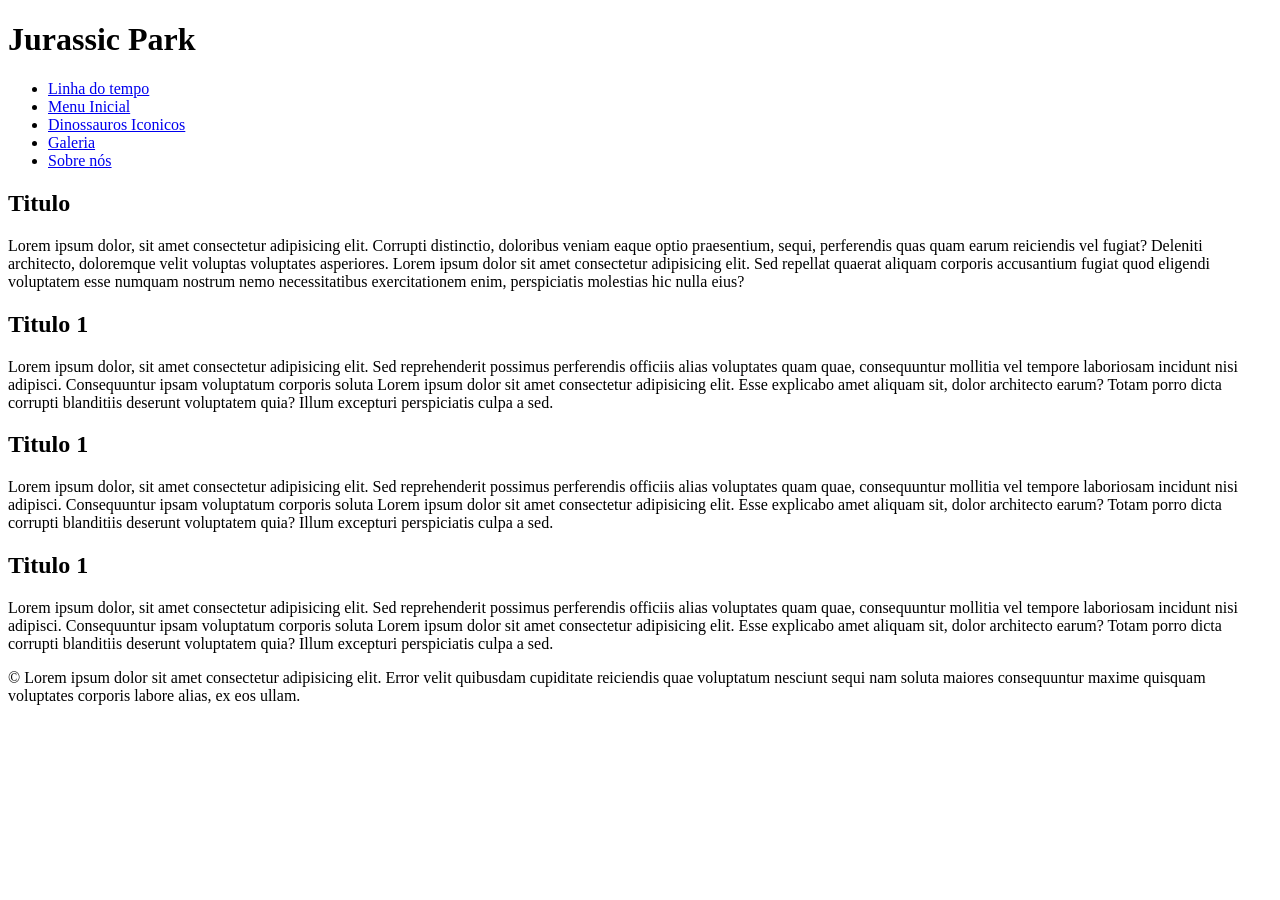
==== html/did.html @ 89dd65cb "links funcionando" ====
<!DOCTYPE html>
<html lang="pt-BR">
<head>
    <meta charset="UTF-8">
    <meta name="viewport" content="width=device-width, initial-scale=1.0">
    <title>Did you Know?</title>
    <link rel="stylesheet" href="./css/index.css">
</head>
<body>
    <!-- header do documento -->
    <header>
        <h1>Jurassic Park</h1>
        <nav>
            <ul id="nav-bar">
                <li ><a href="./linhadotempo.html" class="nav-item">Linha do tempo</a></li>
                <li ><a href="../index.html" class="nav-item">Menu Inicial</a></li>
                <li ><a href="./iconicos.html"class="nav-item">Dinossauros Iconicos</a></li>
                <li ><a href="./galeria.html" class="nav-item">Galeria</a></li>
                <li ><a href="./sobre.html" class="nav-item">Sobre nós</a></li>
            </ul>
        </nav>
    </header>
    <main>
        <section>
            <h1>Titulo</h1>
            <p>Lorem ipsum dolor, sit amet consectetur adipisicing elit. Corrupti distinctio, doloribus veniam eaque optio praesentium, sequi, perferendis quas quam earum reiciendis vel fugiat? Deleniti architecto, doloremque velit voluptas voluptates asperiores. Lorem ipsum dolor sit amet consectetur adipisicing elit. Sed repellat quaerat aliquam corporis accusantium fugiat quod eligendi voluptatem esse numquam nostrum nemo necessitatibus exercitationem enim, perspiciatis molestias hic nulla eius?</p>
        </section>
        <section>
            <h1>Titulo 1</h1>
            <p>Lorem ipsum dolor, sit amet consectetur adipisicing elit. Sed reprehenderit possimus perferendis officiis alias voluptates quam quae, consequuntur mollitia vel tempore laboriosam incidunt nisi adipisci. Consequuntur ipsam voluptatum corporis soluta Lorem ipsum dolor sit amet consectetur adipisicing elit. Esse explicabo amet aliquam sit, dolor architecto earum? Totam porro dicta corrupti blanditiis deserunt voluptatem quia? Illum excepturi perspiciatis culpa a sed.</p>
        </section>
        <section>
            <h1>Titulo 1</h1>
            <p>Lorem ipsum dolor, sit amet consectetur adipisicing elit. Sed reprehenderit possimus perferendis officiis alias voluptates quam quae, consequuntur mollitia vel tempore laboriosam incidunt nisi adipisci. Consequuntur ipsam voluptatum corporis soluta Lorem ipsum dolor sit amet consectetur adipisicing elit. Esse explicabo amet aliquam sit, dolor architecto earum? Totam porro dicta corrupti blanditiis deserunt voluptatem quia? Illum excepturi perspiciatis culpa a sed.</p>
        </section>
        <section>
            <h1>Titulo 1</h1>
            <p>Lorem ipsum dolor, sit amet consectetur adipisicing elit. Sed reprehenderit possimus perferendis officiis alias voluptates quam quae, consequuntur mollitia vel tempore laboriosam incidunt nisi adipisci. Consequuntur ipsam voluptatum corporis soluta Lorem ipsum dolor sit amet consectetur adipisicing elit. Esse explicabo amet aliquam sit, dolor architecto earum? Totam porro dicta corrupti blanditiis deserunt voluptatem quia? Illum excepturi perspiciatis culpa a sed.</p>
        </section>
    </main>
    <footer>
        <p>&copy; Lorem ipsum dolor sit amet consectetur adipisicing elit. Error velit quibusdam cupiditate reiciendis quae voluptatum nesciunt sequi nam soluta maiores consequuntur maxime quisquam voluptates corporis labore alias, ex eos ullam.</p>
    </footer>
</body>
</html>
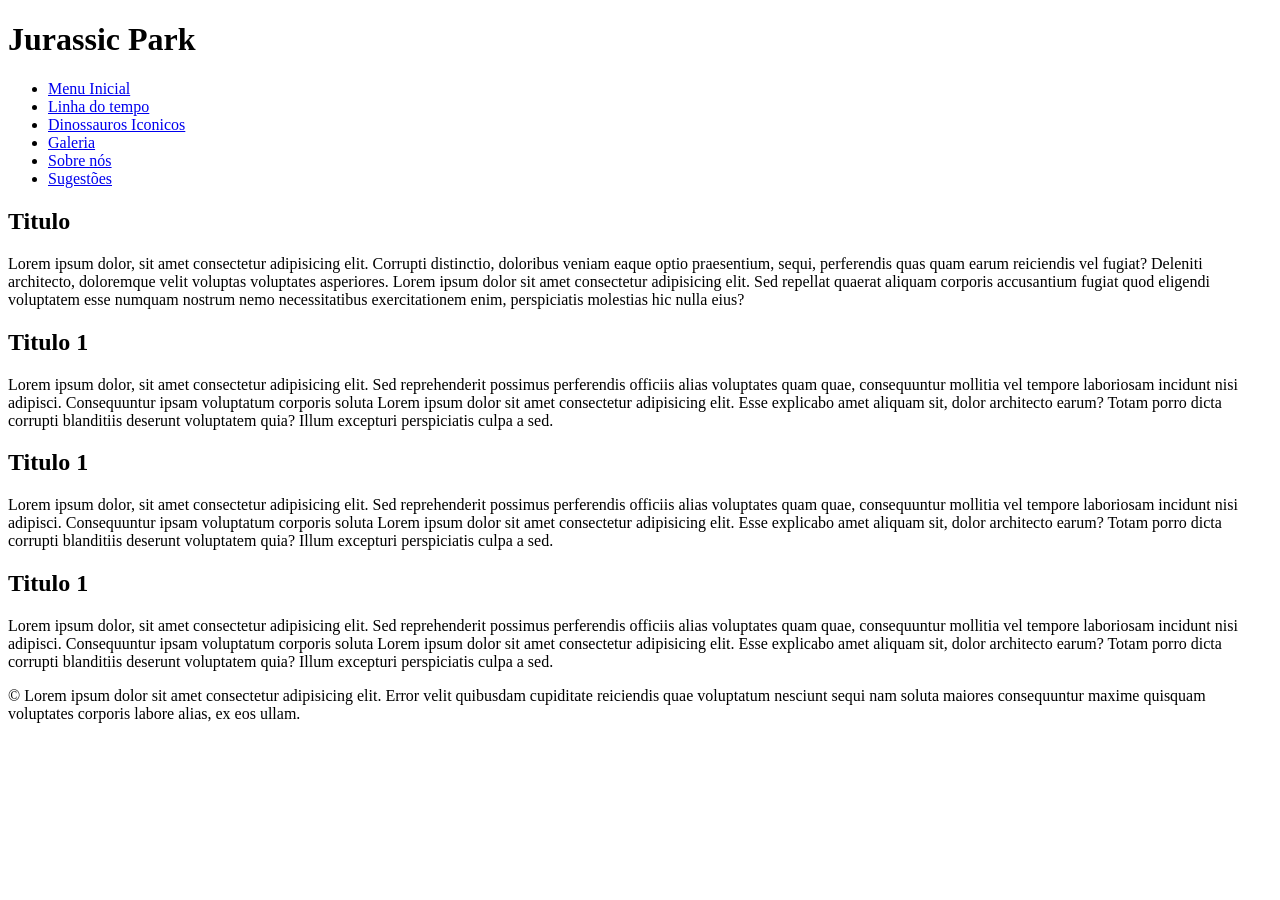
==== commit 1240a95b: "teste" ====
--- a/html/did.html
+++ b/html/did.html
@@ -12,11 +12,12 @@
         <h1>Jurassic Park</h1>
         <nav>
             <ul id="nav-bar">
+                <li ><a href="../index.html" class="nav-item">Menu Inicial</a></li>
                 <li ><a href="./linhadotempo.html" class="nav-item">Linha do tempo</a></li>
-                <li ><a href="../index.html" class="nav-item">Menu Inicial</a></li>
                 <li ><a href="./iconicos.html"class="nav-item">Dinossauros Iconicos</a></li>
                 <li ><a href="./galeria.html" class="nav-item">Galeria</a></li>
                 <li ><a href="./sobre.html" class="nav-item">Sobre nós</a></li>
+                <li ><a href="./sugestoes.html"class="nav-item">Sugestões</a></li>
             </ul>
         </nav>
     </header>
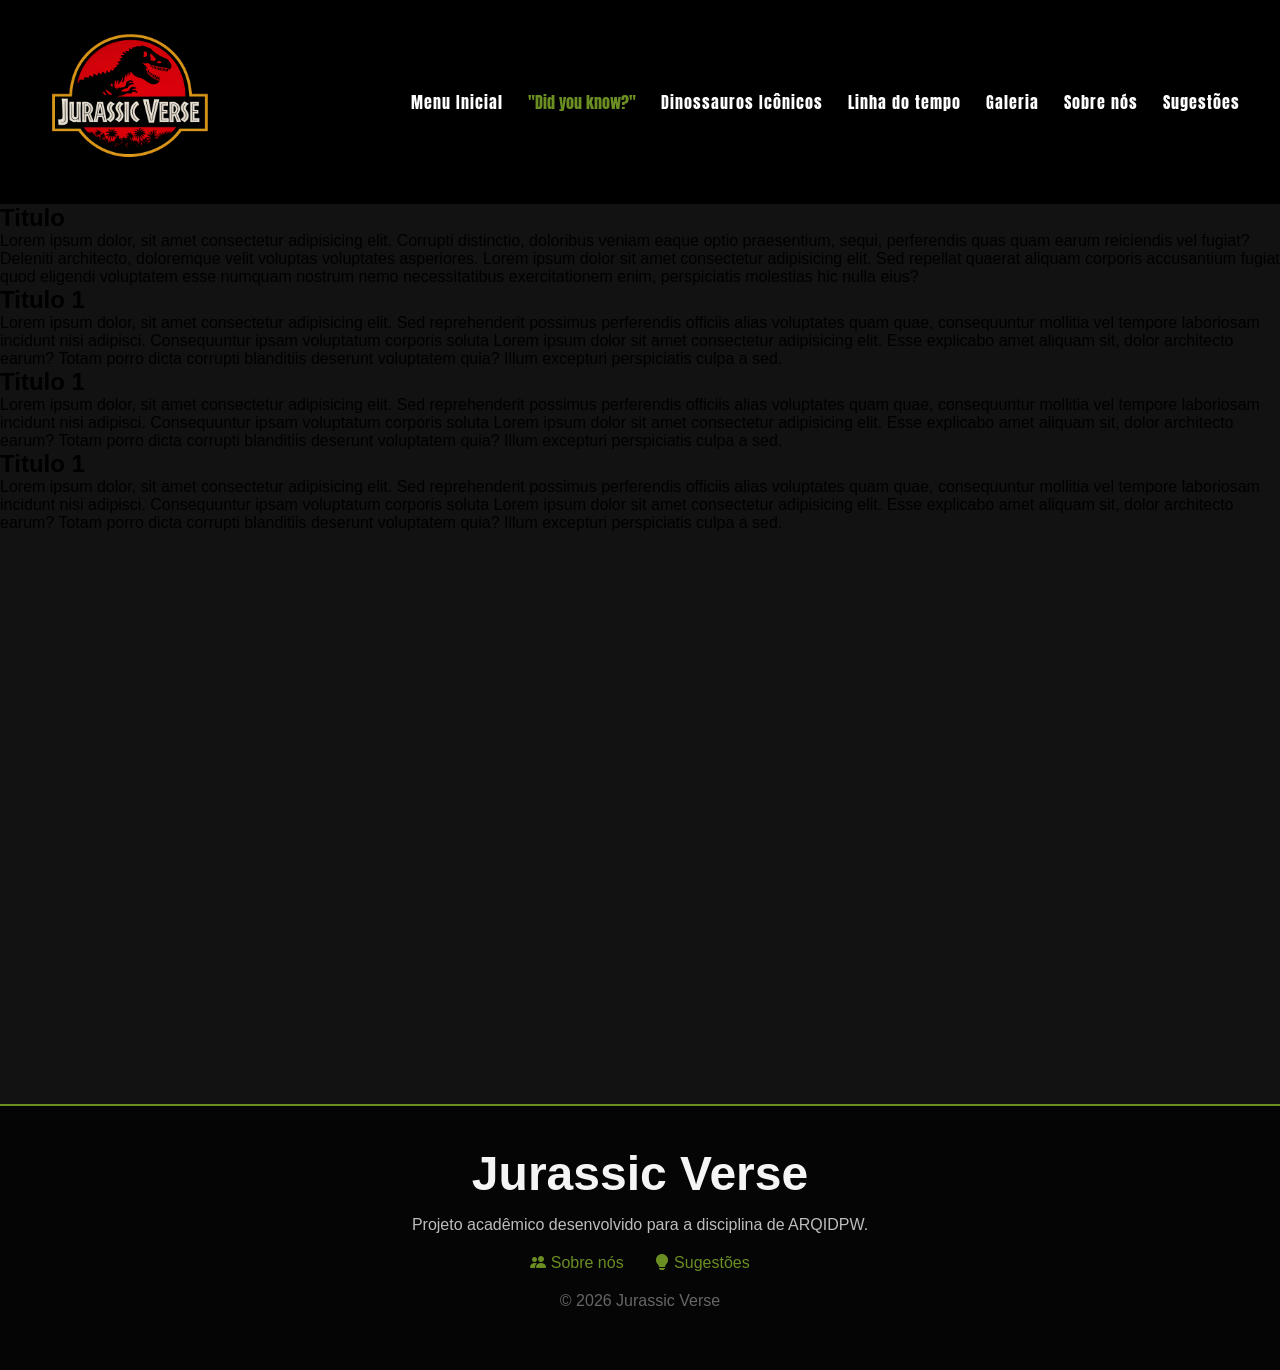
==== commit 7e90860e: "melhorias no menu e aplicação em todas as paginas" ====
--- a/html/did.html
+++ b/html/did.html
@@ -1,28 +1,56 @@
 <!DOCTYPE html>
 <html lang="pt-BR">
 <head>
+    <!-- Configurações básicas da página -->
     <meta charset="UTF-8">
     <meta name="viewport" content="width=device-width, initial-scale=1.0">
-    <title>Did you Know?</title>
-    <link rel="stylesheet" href="./css/index.css">
+    <title>Jurassic Verse - "Did you know?"</title>
+    <!-- favicon -->
+    <link rel="shortcut icon" href="../img/logo.webp" type="image/x-icon">
+    <!-- CSS da página -->
+    <link rel="stylesheet" href="../css/did.css">
+    <link rel="stylesheet" href="../css/global.css">
+
+    <!-- JavaScript do menu hamburguer da página -->
+    <script src="../js/menu.js"></script>
+
+    <!-- Ícones Bootstrap -->
+    <link rel="stylesheet" href="https://cdn.jsdelivr.net/npm/bootstrap-icons@1.13.1/font/bootstrap-icons.min.css">
+
+    <!-- Fontes Google -->
+    <link rel="preconnect" href="https://fonts.googleapis.com">
+    <link rel="preconnect" href="https://fonts.gstatic.com" crossorigin>
+
+    <link href="https://fonts.googleapis.com/css2?family=Anton&family=Bebas+Neue&family=Fjalla+One&family=Skranji:wght@400;700&family=Vina+Sans&display=swap" rel="stylesheet">
 </head>
+
 <body>
-    <!-- header do documento -->
+
+    <!-- Cabeçalho da página -->
     <header>
-        <h1>Jurassic Park</h1>
-        <nav>
+        <a href="../index.html"><img src="../img/logo.webp" class="logo" loading="lazy" alt="Logo Jurassic Fan"></a>
+
+        <!-- Ícone do menu mobile -->
+        <i class="bi bi-list" onclick="clickMenu()"></i>
+
+        <!-- Menu de navegação -->
+        <nav id="menu">
             <ul id="nav-bar">
-                <li ><a href="../index.html" class="nav-item">Menu Inicial</a></li>
-                <li ><a href="./linhadotempo.html" class="nav-item">Linha do tempo</a></li>
-                <li ><a href="./iconicos.html"class="nav-item">Dinossauros Iconicos</a></li>
+                <li ><a href="../index.html" class="nav-item" >Menu Inicial</a></li>
+                <li class="nav-item-selected">"Did you know?"</li>
+                <li ><a href="./iconicos.html" class="nav-item" >Dinossauros Icônicos</a></li>
+                <li ><a href="./linhadotempo.html" class="nav-item" >Linha do tempo</a></li>
                 <li ><a href="./galeria.html" class="nav-item">Galeria</a></li>
-                <li ><a href="./sobre.html" class="nav-item">Sobre nós</a></li>
-                <li ><a href="./sugestoes.html"class="nav-item">Sugestões</a></li>
+                <li ><a href="./sobre.html"  class="nav-item">Sobre nós</a></li>
+                <li ><a href="./sugestoes.html" class="nav-item">Sugestões</a></li>
             </ul>
         </nav>
     </header>
+
+    <!-- Conteúdo principal -->
     <main>
-        <section>
+
+         <section>
             <h1>Titulo</h1>
             <p>Lorem ipsum dolor, sit amet consectetur adipisicing elit. Corrupti distinctio, doloribus veniam eaque optio praesentium, sequi, perferendis quas quam earum reiciendis vel fugiat? Deleniti architecto, doloremque velit voluptas voluptates asperiores. Lorem ipsum dolor sit amet consectetur adipisicing elit. Sed repellat quaerat aliquam corporis accusantium fugiat quod eligendi voluptatem esse numquam nostrum nemo necessitatibus exercitationem enim, perspiciatis molestias hic nulla eius?</p>
         </section>
@@ -39,8 +67,48 @@
             <p>Lorem ipsum dolor, sit amet consectetur adipisicing elit. Sed reprehenderit possimus perferendis officiis alias voluptates quam quae, consequuntur mollitia vel tempore laboriosam incidunt nisi adipisci. Consequuntur ipsam voluptatum corporis soluta Lorem ipsum dolor sit amet consectetur adipisicing elit. Esse explicabo amet aliquam sit, dolor architecto earum? Totam porro dicta corrupti blanditiis deserunt voluptatem quia? Illum excepturi perspiciatis culpa a sed.</p>
         </section>
     </main>
+
+    <!-- Rodapé da página -->
     <footer>
-        <p>&copy; Lorem ipsum dolor sit amet consectetur adipisicing elit. Error velit quibusdam cupiditate reiciendis quae voluptatum nesciunt sequi nam soluta maiores consequuntur maxime quisquam voluptates corporis labore alias, ex eos ullam.</p>
+
+        <h3>Jurassic Verse</h3>
+
+        <p>
+            Projeto acadêmico desenvolvido para a disciplina
+            de ARQIDPW.
+        </p>
+
+        <div class="footer-links">
+
+            <a href="./sobre.html">
+                <i class="bi bi-people-fill"></i>
+                Sobre nós
+            </a>
+
+            <a href="./sugestoes.html">
+                <i class="bi bi-lightbulb-fill"></i>
+                Sugestões
+            </a>
+
+        </div>
+
+        <p class="copyright">
+            &copy; 2026 Jurassic Verse
+        </p>
+
     </footer>
+
+    <!-- Script do menu mobile -->
+    <script>
+        function clickMenu() {
+            if (menu.style.display == 'block') {
+                menu.style.display = 'none'
+            }
+            else {
+                menu.style.display = 'block'
+            }
+        }
+    </script>
+
 </body>
 </html>
--- a/css/global.css
+++ b/css/global.css
@@ -0,0 +1,200 @@
+/* Reset */
+* {
+    padding: 0;
+    margin: 0;
+    box-sizing: border-box;
+}
+
+/* Configurações gerais */
+html,
+body {
+    min-height: 100vh;
+    background-color: #121212;
+    font-family: Arial, Helvetica, sans-serif;
+}
+
+main {
+    min-height: 100vh;
+    background-color: #121212;
+}
+
+/* Header */
+header {
+    display: flex;
+    flex-direction: column;
+    align-items: center;
+    background-color: black;
+}
+
+header .logo {
+    margin: 5px;
+    width: 200px;
+}
+
+/* Menu Mobile */
+header i {
+    background-color: #191818;
+    color: #6B8E23;
+
+    border-top: 0.5px solid rgba(255, 255, 255, 0.151);
+    box-shadow: 1px 1px rgba(255, 255, 255, 0.151);
+
+    width: 100vw;
+    text-align: center;
+
+    padding: 5px;
+    font-size: 30px;
+}
+
+header i:hover {
+    cursor: pointer;
+    background-color: #182204;
+}
+
+/* Navegação */
+nav {
+    display: none;
+}
+
+nav ul {
+    list-style: none;
+}
+
+
+ul li{
+    display: flex;
+
+}
+
+/* modificando o link dentro do li pois faz com que toda a caixa seja clicavel */
+.nav-item{
+    background-color: #191818;
+    width: 90vw;
+    padding: 10px;
+    margin: 5px;
+
+    border: 1px solid #6B8E23;
+    border-radius: 5px;
+
+    text-align: center;
+    text-decoration: none;
+    color: white;
+
+    margin: 10px;
+
+    font-size: 1rem;
+    letter-spacing: 1px;
+    font-family: "Anton", sans-serif;
+}
+
+.nav-item:hover {
+    background-color: #182204;
+    color: #6B8E23;
+    cursor: pointer;
+}
+/* css para o item selecionado, como o li(para que toda a caixa seja clicavel) está com display flex, é necesssario um justify content para alinha o conteudo */
+.nav-item-selected {
+        background-color: #191818;
+        width: 90vw;
+        padding: 10px;
+        margin: 10px;
+        border: 1px solid #6B8E23;
+        border-radius: 5px;
+        justify-content: center;
+        font-family: "Anton", sans-serif;
+        color: #6B8E23;
+    }
+
+/* Footer */
+footer {
+    background-color: #050505;
+    border-top: 2px solid #6B8E23;
+    padding: 40px 20px;
+    text-align: center;
+    margin: 0px;
+}
+
+footer h3 {
+    color: #F5F5F5;
+    font-size: 48px;
+    margin-bottom: 15px;
+}
+
+footer p {
+    color: #BDBDBD;
+    font-family: Arial, Helvetica, sans-serif;
+    margin-bottom: 20px;
+}
+
+.footer-links {
+    display: flex;
+    justify-content: center;
+    gap: 30px;
+    margin-bottom: 20px;
+}
+
+.footer-links a {
+    color: #6B8E23;
+    text-decoration: none;
+}
+
+.footer-links a:hover {
+    color: #8fbf2f;
+}
+
+.copyright {
+    color: #666;
+}
+
+/* Desktop */
+@media (min-width: 700px) {
+
+    header {
+        flex-direction: row;
+        justify-content: space-between;
+        align-items: center;
+        padding: 10px 40px;
+    }
+
+    header .logo {
+        width: 180px;
+        margin: 0;
+    }
+
+    header i {
+        display: none;
+    }
+
+    #menu {
+        display: block !important;
+    }
+
+    #nav-bar {
+        display: flex;
+        align-items: center;
+        gap: 25px;
+        list-style: none;
+    }
+
+    .nav-item {
+        width: auto;
+        margin: 0;
+        padding: 0;
+        border: none;
+        background-color: transparent;
+    }
+
+    .nav-item:hover {
+    background-color: transparent;
+    color: #6B8E23;
+    }
+    .nav-item-selected {
+        width: auto;
+        margin: 0;
+        padding: 0;
+        border: none;
+        background-color: transparent;
+        color: #6B8E23;
+        font-family: "Anton", sans-serif;
+    }
+}
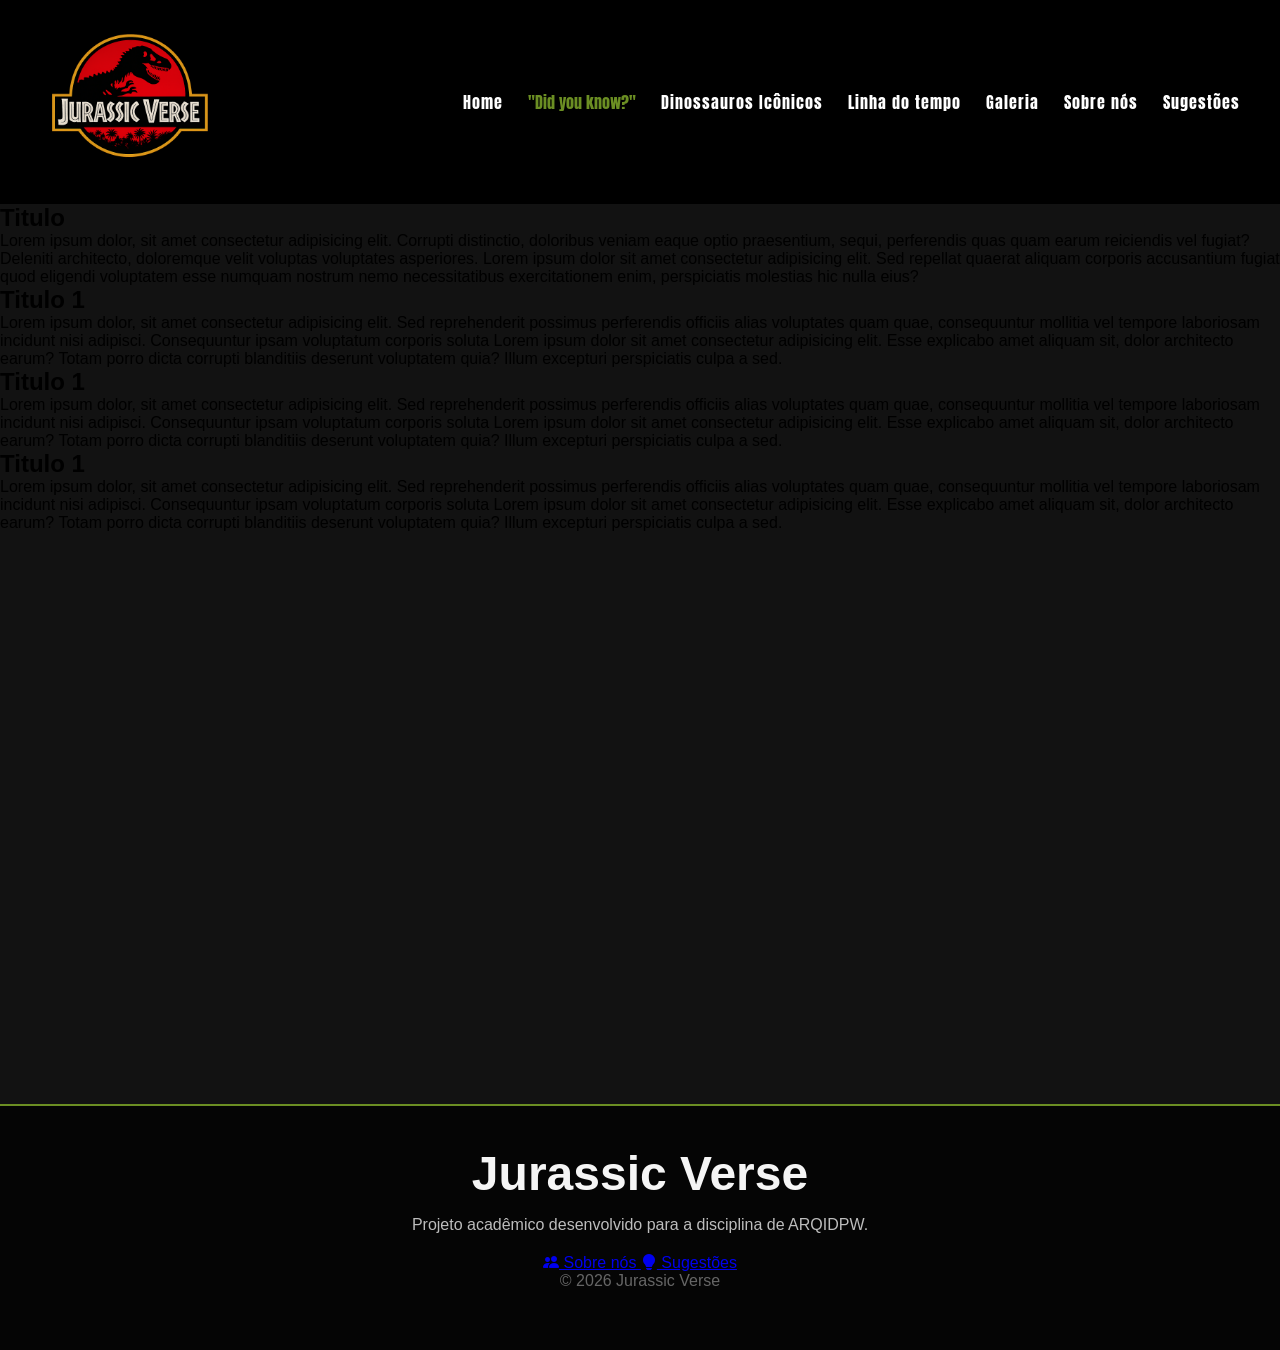
==== commit b8699286: "Adiciona home ao menu e simplifica footer" ====
--- a/html/did.html
+++ b/html/did.html
@@ -36,7 +36,7 @@
         <!-- Menu de navegação -->
         <nav id="menu">
             <ul id="nav-bar">
-                <li ><a href="../index.html" class="nav-item" >Menu Inicial</a></li>
+                <li ><a href="../index.html" class="nav-item" >Home</a></li>
                 <li class="nav-item-selected">"Did you know?"</li>
                 <li ><a href="./iconicos.html" class="nav-item" >Dinossauros Icônicos</a></li>
                 <li ><a href="./linhadotempo.html" class="nav-item" >Linha do tempo</a></li>
--- a/css/global.css
+++ b/css/global.css
@@ -94,6 +94,8 @@
 }
 /* css para o item selecionado, como o li(para que toda a caixa seja clicavel) está com display flex, é necesssario um justify content para alinha o conteudo */
 .nav-item-selected {
+        text-align: center;
+        text-decoration: none;
         background-color: #191818;
         width: 90vw;
         padding: 10px;
@@ -124,22 +126,6 @@
     color: #BDBDBD;
     font-family: Arial, Helvetica, sans-serif;
     margin-bottom: 20px;
-}
-
-.footer-links {
-    display: flex;
-    justify-content: center;
-    gap: 30px;
-    margin-bottom: 20px;
-}
-
-.footer-links a {
-    color: #6B8E23;
-    text-decoration: none;
-}
-
-.footer-links a:hover {
-    color: #8fbf2f;
 }
 
 .copyright {
@@ -189,6 +175,7 @@
     color: #6B8E23;
     }
     .nav-item-selected {
+        text-decoration: none;
         width: auto;
         margin: 0;
         padding: 0;
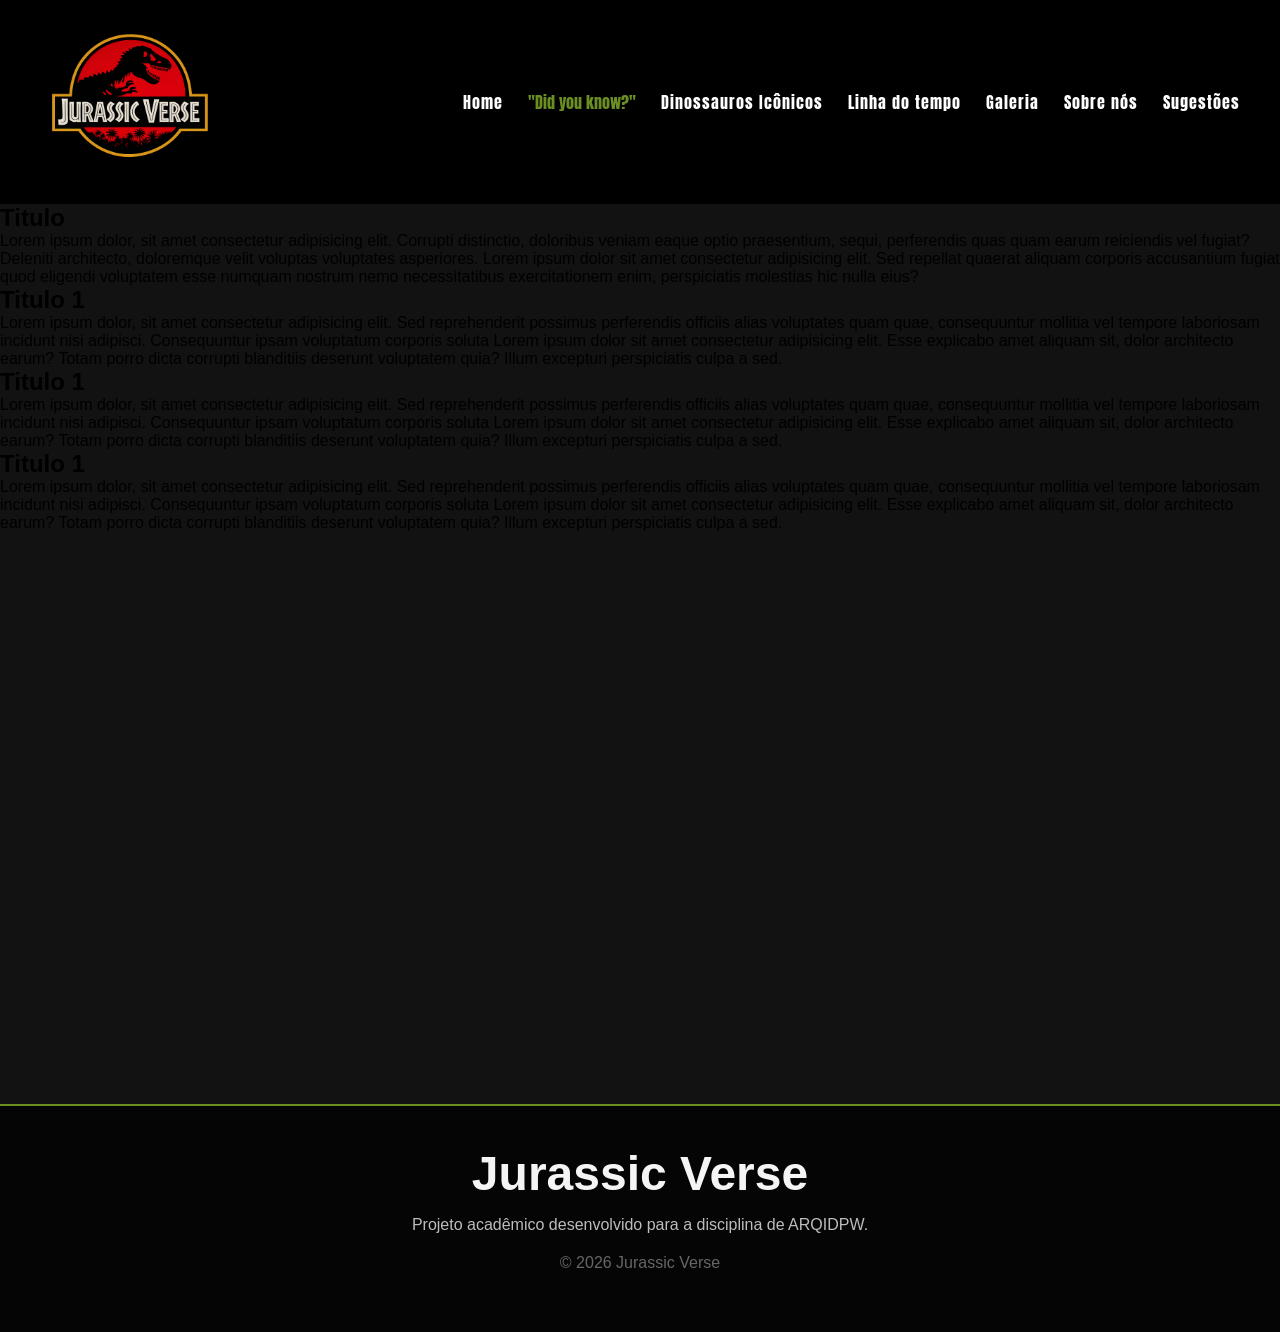
==== commit 641aa3ab: "Desenvolve pagina home" ====
--- a/html/did.html
+++ b/html/did.html
@@ -78,20 +78,6 @@
             de ARQIDPW.
         </p>
 
-        <div class="footer-links">
-
-            <a href="./sobre.html">
-                <i class="bi bi-people-fill"></i>
-                Sobre nós
-            </a>
-
-            <a href="./sugestoes.html">
-                <i class="bi bi-lightbulb-fill"></i>
-                Sugestões
-            </a>
-
-        </div>
-
         <p class="copyright">
             &copy; 2026 Jurassic Verse
         </p>
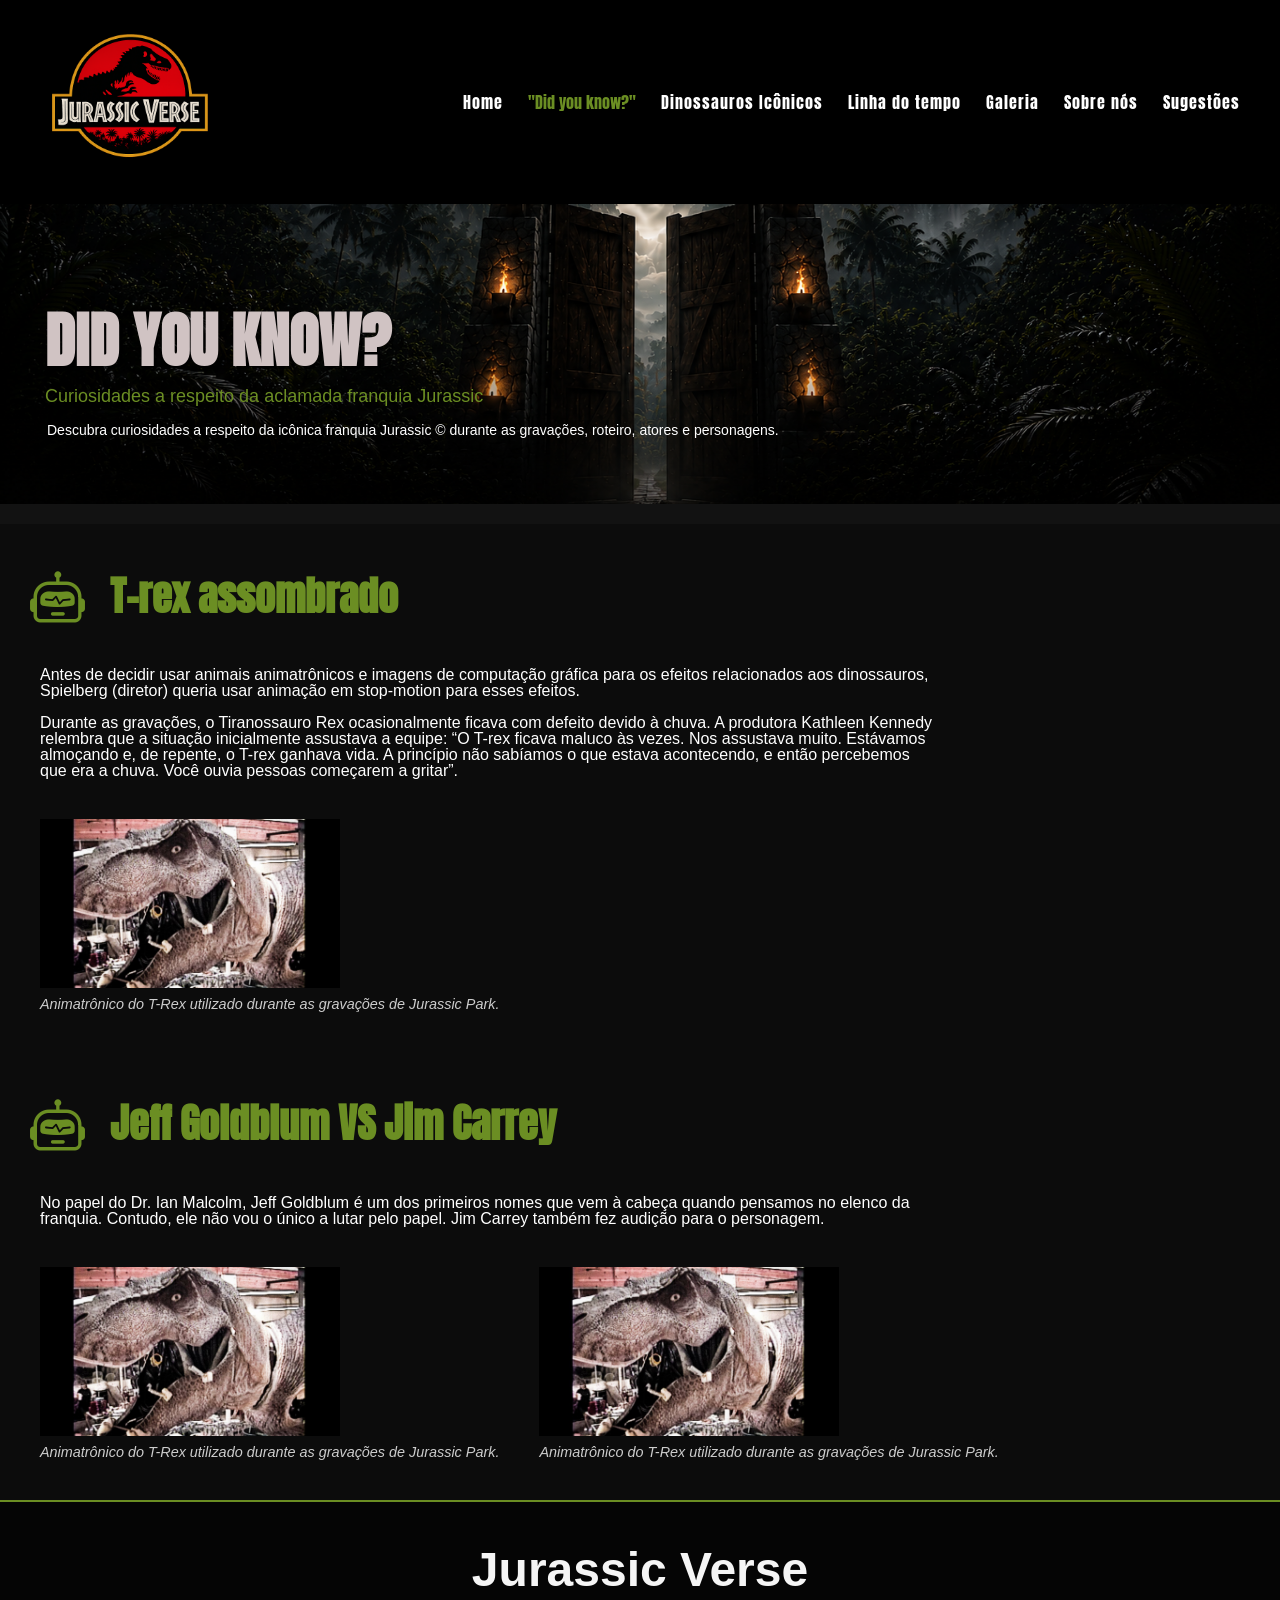
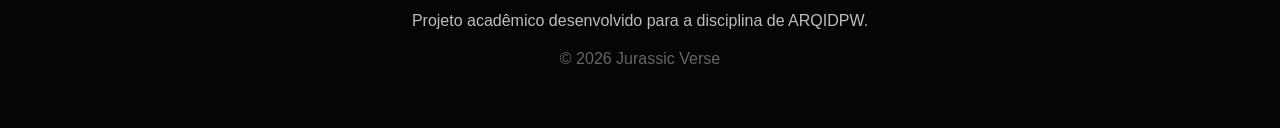
==== commit cd825204: "inicio-did-you" ====
--- a/html/did.html
+++ b/html/did.html
@@ -49,22 +49,55 @@
 
     <!-- Conteúdo principal -->
     <main>
+        <!-- Banner da galeria -->
+        <section class="banner-galeria">
+            <h1>DID YOU KNOW?</h1>
+            <p id="paragrafo-verde">
+                Curiosidades a respeito da aclamada franquia Jurassic
+            </p>
+            <p id="descricao">
+                Descubra curiosidades a respeito da icônica franquia Jurassic &copy; durante as gravações, roteiro, atores e personagens.            
+            </p>
+        </section>
 
-         <section>
-            <h1>Titulo</h1>
-            <p>Lorem ipsum dolor, sit amet consectetur adipisicing elit. Corrupti distinctio, doloribus veniam eaque optio praesentium, sequi, perferendis quas quam earum reiciendis vel fugiat? Deleniti architecto, doloremque velit voluptas voluptates asperiores. Lorem ipsum dolor sit amet consectetur adipisicing elit. Sed repellat quaerat aliquam corporis accusantium fugiat quod eligendi voluptatem esse numquam nostrum nemo necessitatibus exercitationem enim, perspiciatis molestias hic nulla eius?</p>
+         <!-- Texto sobre nós e nosso objetivo-->
+        
+        <section class="curiosidade">
+            <h2><i class="bi bi-robot"></i>T-rex assombrado</h2>
+
+            <p>
+                Antes de decidir usar animais animatrônicos e imagens de computação gráfica para os efeitos relacionados aos dinossauros, Spielberg (diretor) queria usar animação em stop-motion para esses efeitos.
+                <br><br>
+                Durante as gravações, o Tiranossauro Rex ocasionalmente ficava com defeito devido à chuva. A produtora Kathleen Kennedy relembra que a situação inicialmente assustava a equipe: “O T-rex ficava maluco às vezes. Nos assustava muito. Estávamos almoçando e, de repente, o T-rex ganhava vida. A princípio não sabíamos o que estava acontecendo, e então percebemos que era a chuva. Você ouvia pessoas começarem a gritar”.
+            </p>
+
+            <figure>
+                <img src="../img/did-you-know/curioidade-1.jpg" alt="Animatrônico do T-Rex durante as gravações">
+                <figcaption>
+                    Animatrônico do T-Rex utilizado durante as gravações de Jurassic Park.
+                </figcaption>
+            </figure>
         </section>
-        <section>
-            <h1>Titulo 1</h1>
-            <p>Lorem ipsum dolor, sit amet consectetur adipisicing elit. Sed reprehenderit possimus perferendis officiis alias voluptates quam quae, consequuntur mollitia vel tempore laboriosam incidunt nisi adipisci. Consequuntur ipsam voluptatum corporis soluta Lorem ipsum dolor sit amet consectetur adipisicing elit. Esse explicabo amet aliquam sit, dolor architecto earum? Totam porro dicta corrupti blanditiis deserunt voluptatem quia? Illum excepturi perspiciatis culpa a sed.</p>
-        </section>
-        <section>
-            <h1>Titulo 1</h1>
-            <p>Lorem ipsum dolor, sit amet consectetur adipisicing elit. Sed reprehenderit possimus perferendis officiis alias voluptates quam quae, consequuntur mollitia vel tempore laboriosam incidunt nisi adipisci. Consequuntur ipsam voluptatum corporis soluta Lorem ipsum dolor sit amet consectetur adipisicing elit. Esse explicabo amet aliquam sit, dolor architecto earum? Totam porro dicta corrupti blanditiis deserunt voluptatem quia? Illum excepturi perspiciatis culpa a sed.</p>
-        </section>
-        <section>
-            <h1>Titulo 1</h1>
-            <p>Lorem ipsum dolor, sit amet consectetur adipisicing elit. Sed reprehenderit possimus perferendis officiis alias voluptates quam quae, consequuntur mollitia vel tempore laboriosam incidunt nisi adipisci. Consequuntur ipsam voluptatum corporis soluta Lorem ipsum dolor sit amet consectetur adipisicing elit. Esse explicabo amet aliquam sit, dolor architecto earum? Totam porro dicta corrupti blanditiis deserunt voluptatem quia? Illum excepturi perspiciatis culpa a sed.</p>
+        <section class="curiosidade">
+            <h2><i class="bi bi-robot"></i>Jeff Goldblum VS Jim Carrey</h2>
+
+            <p>
+                No papel do Dr. Ian Malcolm, Jeff Goldblum é um dos primeiros nomes que vem à cabeça quando pensamos no elenco da franquia. Contudo, ele não vou o único a lutar pelo papel. Jim Carrey também fez audição para o personagem.
+            </p>
+            <div class="imgs">
+                <figure>
+                <img src="../img/did-you-know/curioidade-1.jpg" alt="Animatrônico do T-Rex durante as gravações">
+                <figcaption>
+                    Animatrônico do T-Rex utilizado durante as gravações de Jurassic Park.
+                </figcaption>
+            </figure>
+            <figure>
+                <img src="../img/did-you-know/curioidade-1.jpg" alt="Animatrônico do T-Rex durante as gravações">
+                <figcaption>
+                    Animatrônico do T-Rex utilizado durante as gravações de Jurassic Park.
+                </figcaption>
+            </div>
+            
         </section>
     </main>
 
--- a/css/did.css
+++ b/css/did.css
@@ -0,0 +1,131 @@
+.banner-galeria {
+    background-image: url(../img/banner.webp);
+    min-height: 300px;
+
+    /* Ajusta a imagem para cobrir todo o banner */
+    background-size: cover;
+
+    /* Centraliza a imagem de fundo */
+    background-position: center;
+
+    /* Centraliza o conteúdo dentro do banner */
+    display: flex;
+    flex-direction: column;
+    justify-content: center;
+    align-items: flex-start;
+
+    padding: 20px;
+    margin-bottom: 20px;
+}
+
+.banner-galeria h1 {
+    color: rgb(208, 195, 195);
+    font-family: "Anton", sans-serif;
+    font-size: 60px;
+    margin-top: 30px;
+    margin-left: 25px;
+    margin-right: 25px;
+    text-shadow: 3px 3px 0px rgba(0, 0, 0, 0.6);
+}
+
+#paragrafo-verde {
+    color: #6B8E23;
+    margin-bottom: 10px;
+    font-size: 18px;
+    margin-left: 25px;
+    margin-right: 25px;
+}
+
+
+/* Descrição principal da introdução */
+
+#descricao {
+    color: white;
+    width: min(70vw, 900px);
+    font-size: 14px;
+    line-height: 1.6;
+    padding: 2px;
+    margin-left: 25px;
+    margin-right: 25px;
+}
+
+.curiosidade {
+    background-color: rgb(12, 12, 12);
+    padding: 20px;
+    width: 100%;
+
+    /* Organiza os elementos em coluna*/
+    display: flex;
+    flex-direction: column;
+    justify-content: center;
+
+}
+
+/* Ícone da seção*/
+.curiosidade i {
+    font-size: 55px;
+}
+
+/* Título da seção*/
+.curiosidade h2 {
+    color: #6B8E23;
+
+    font-family: "Anton", sans-serif;
+    font-size: 2.5em;
+
+    margin: 10px;
+
+    /* Alinha o ícone e o texto do título */
+    display: flex;
+    align-items: center;
+    gap: 25px;
+}
+
+/* Texto descritivo */
+.curiosidade p {
+    color: white;
+    line-height: 100%;
+    align-self: normal;
+    margin: 20px;
+    max-width: 900px;
+}
+
+/* conteudo da curiosidade */
+.conteudo-curiosidade {
+    display: flex;
+    align-items: center;
+    
+    gap: 30px;
+}
+
+.conteudo-curiosidade p {
+    color: white;
+    line-height: 100%;
+    margin: 20px;
+    max-width: 900px;
+    flex: 1;
+}
+
+/* ultilizando html semantico */
+
+.curiosidade figure {
+    margin: 20px;
+    align-self: flex-start; /* esquerda */
+}
+
+.curiosidade img {
+    width: 300px;
+    height: auto;
+    display: block;
+}
+
+.curiosidade figcaption {
+    color: #ccc;
+    font-size: 0.9rem;
+    margin-top: 8px;
+    font-style: italic;
+}
+.imgs{
+    display: flex;
+    
+}
--- a/css/global.css
+++ b/css/global.css
@@ -29,6 +29,11 @@
 header .logo {
     margin: 5px;
     width: 200px;
+    transition: .5s all ease-out;
+}
+
+header .logo:hover {
+    transform: scale(1.3);
 }
 
 /* Menu Mobile */
@@ -44,11 +49,13 @@
 
     padding: 5px;
     font-size: 30px;
+
 }
 
 header i:hover {
     cursor: pointer;
     background-color: #182204;
+    
 }
 
 /* Navegação */
@@ -85,12 +92,14 @@
     font-size: 1rem;
     letter-spacing: 1px;
     font-family: "Anton", sans-serif;
+    transition: .4s all ease-out;
 }
 
 .nav-item:hover {
     background-color: #182204;
     color: #6B8E23;
     cursor: pointer;
+    transform: scale(1.2);
 }
 /* css para o item selecionado, como o li(para que toda a caixa seja clicavel) está com display flex, é necesssario um justify content para alinha o conteudo */
 .nav-item-selected {
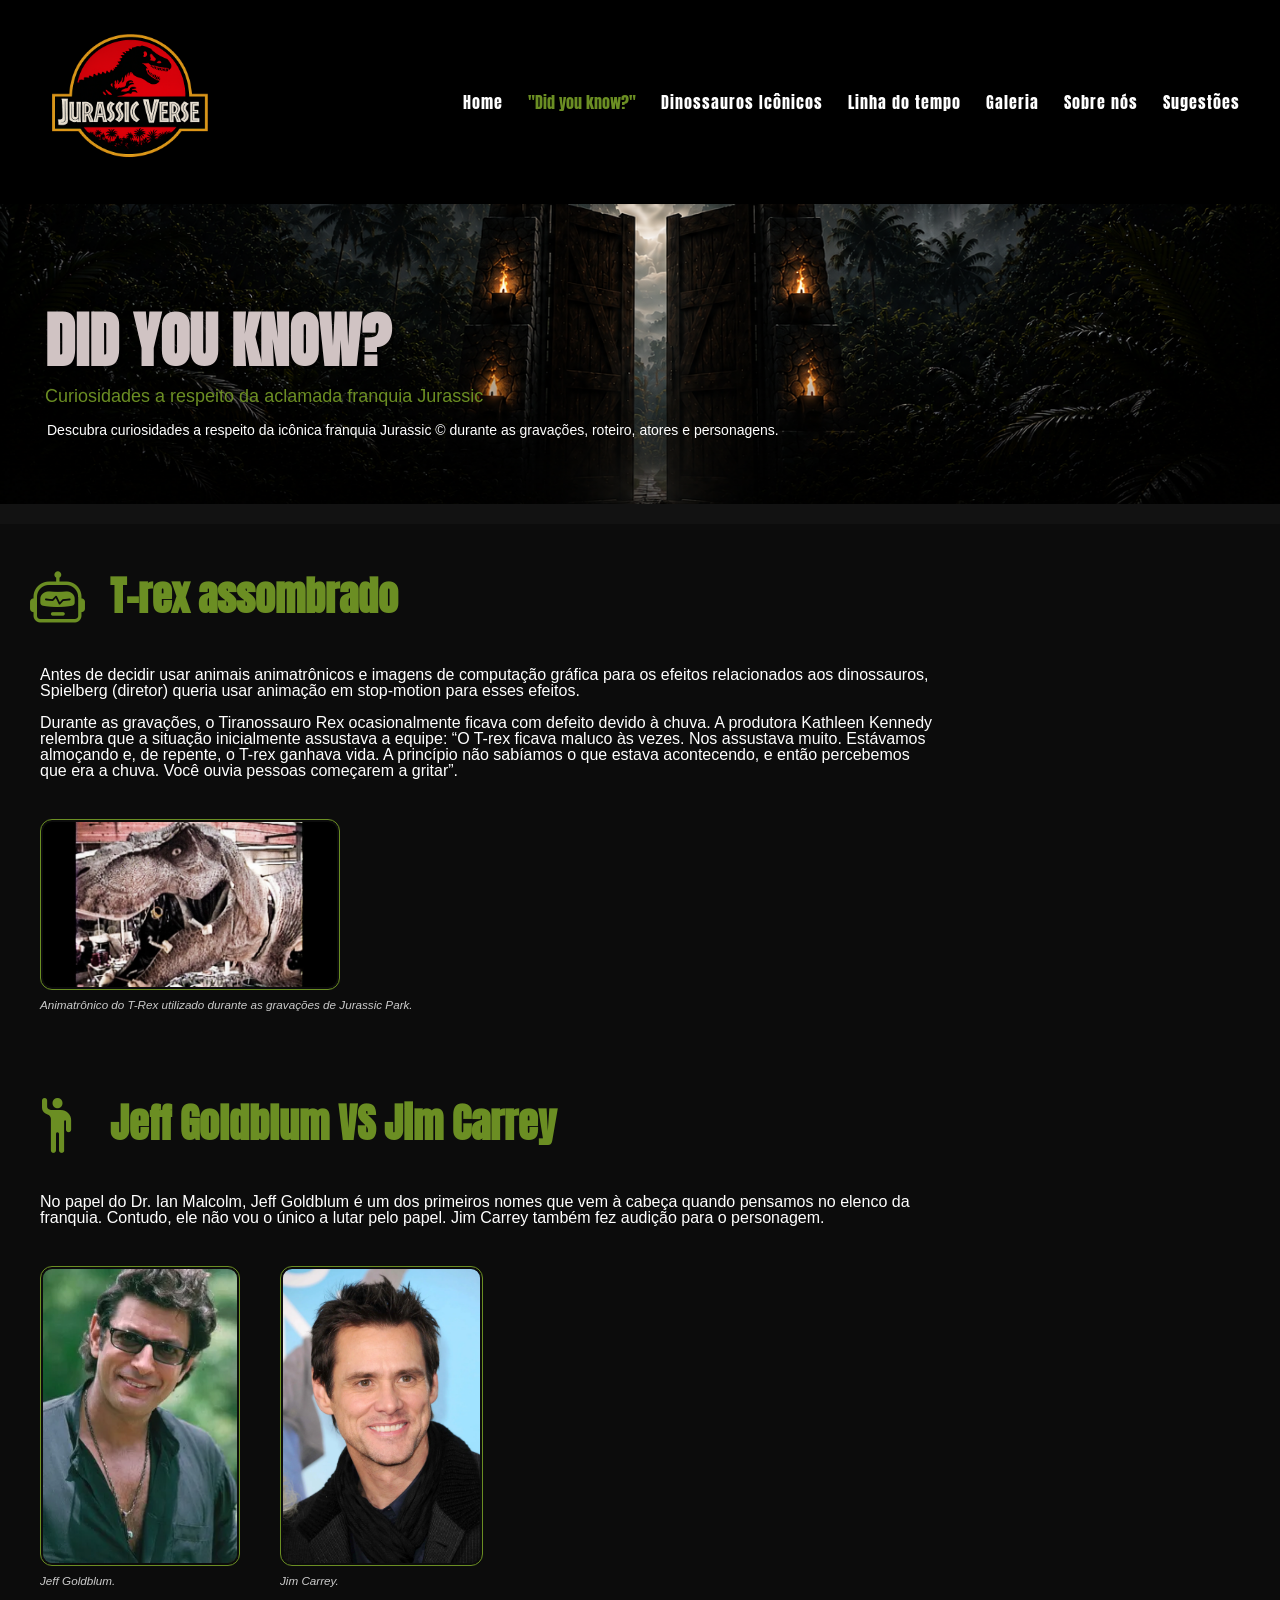
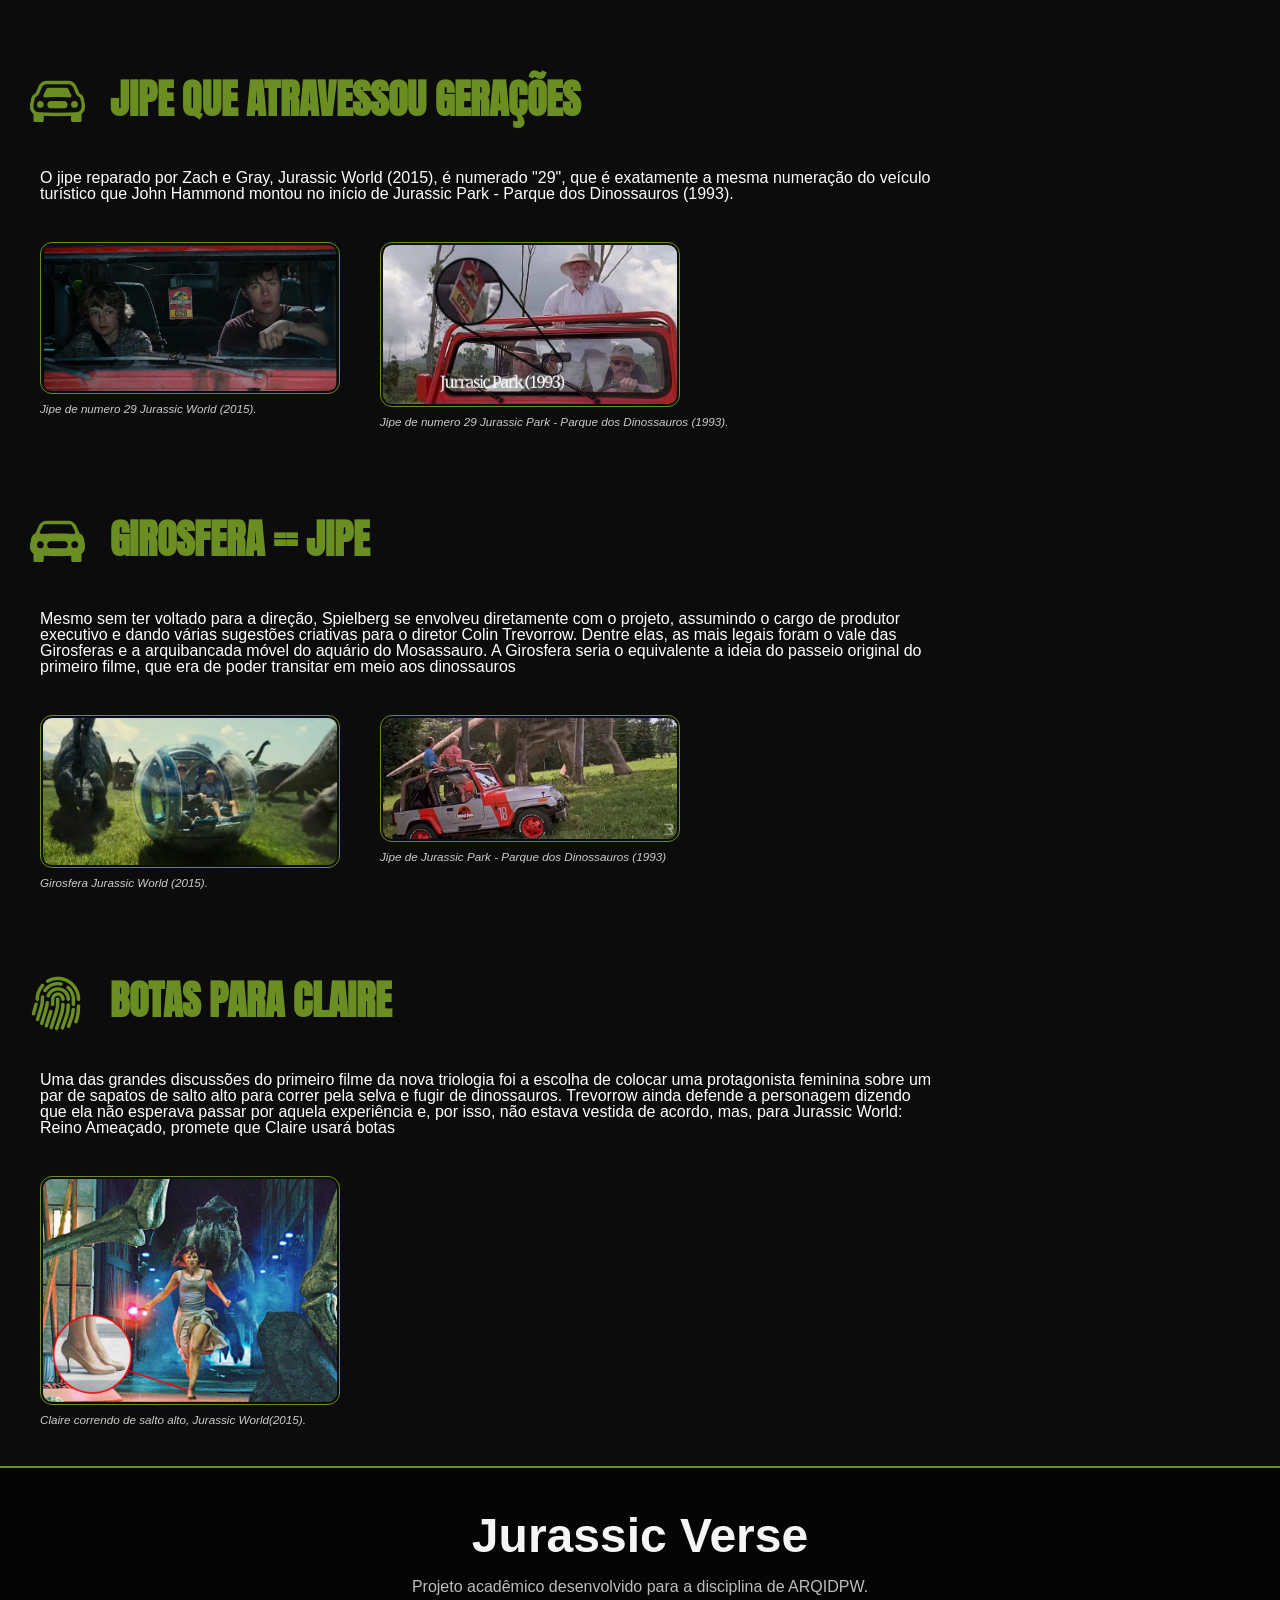
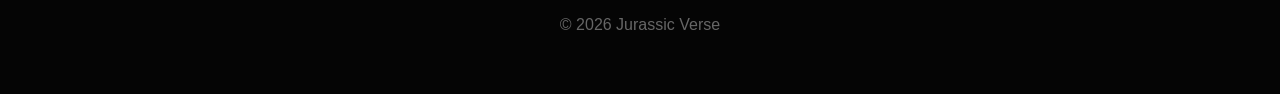
==== commit 84327159: "diversas melhorias feitas no codigo, versão final" ====
--- a/html/did.html
+++ b/html/did.html
@@ -60,7 +60,7 @@
             </p>
         </section>
 
-         <!-- Texto sobre nós e nosso objetivo-->
+         <!-- curiosidades  -->
         
         <section class="curiosidade">
             <h2><i class="bi bi-robot"></i>T-rex assombrado</h2>
@@ -72,31 +72,91 @@
             </p>
 
             <figure>
-                <img src="../img/did-you-know/curioidade-1.jpg" alt="Animatrônico do T-Rex durante as gravações">
+                <img src="../img/did-you-know/animatronico-jurassic-1.webp" alt="Animatrônico do T-Rex durante as gravações">
                 <figcaption>
                     Animatrônico do T-Rex utilizado durante as gravações de Jurassic Park.
                 </figcaption>
             </figure>
         </section>
         <section class="curiosidade">
-            <h2><i class="bi bi-robot"></i>Jeff Goldblum VS Jim Carrey</h2>
+            <h2><i class="bi bi-person-raised-hand"></i>Jeff Goldblum VS Jim Carrey</h2>
 
             <p>
                 No papel do Dr. Ian Malcolm, Jeff Goldblum é um dos primeiros nomes que vem à cabeça quando pensamos no elenco da franquia. Contudo, ele não vou o único a lutar pelo papel. Jim Carrey também fez audição para o personagem.
             </p>
             <div class="imgs">
                 <figure>
-                <img src="../img/did-you-know/curioidade-1.jpg" alt="Animatrônico do T-Rex durante as gravações">
+                <img class="imagem-retrato" src="../img/did-you-know/jeff goldblum.webp" alt="Jeff Goldblum">
                 <figcaption>
-                    Animatrônico do T-Rex utilizado durante as gravações de Jurassic Park.
+                    Jeff Goldblum.
                 </figcaption>
             </figure>
             <figure>
-                <img src="../img/did-you-know/curioidade-1.jpg" alt="Animatrônico do T-Rex durante as gravações">
+                <img class="imagem-retrato" src="../img/did-you-know/jim-carrey.webp" alt="Jim Carrey">
                 <figcaption>
-                    Animatrônico do T-Rex utilizado durante as gravações de Jurassic Park.
+                    Jim Carrey.
                 </figcaption>
             </div>
+            
+        </section>
+        <section class="curiosidade">
+            <h2><i class="bi bi-car-front"></i>JIPE QUE ATRAVESSOU GERAÇÕES</h2>
+
+            <p>
+                O jipe reparado por Zach e Gray, Jurassic World (2015), é numerado "29", que é exatamente a mesma numeração do veículo turístico que John Hammond montou no início de Jurassic Park - Parque dos Dinossauros (1993).
+            </p>
+            <div class="imgs">
+                <figure>
+                <img src="../img/did-you-know/jipe-1.webp" alt="Jurassic World (2015)">
+                <figcaption>
+                    Jipe de numero 29 Jurassic World (2015).
+                </figcaption>
+            </figure>
+            <figure>
+                <img src="../img/did-you-know/jipe-2.webp" alt="Jurassic Park - Parque dos Dinossauros (1993)">
+                <figcaption>
+                    Jipe de numero 29 Jurassic Park - Parque dos Dinossauros (1993).
+                </figcaption>
+            </div>
+            
+        </section>
+
+        <section class="curiosidade">
+            <h2><i class="bi bi-car-front-fill"></i>GIROSFERA == JIPE</h2>
+
+            <p>
+                Mesmo sem ter voltado para a direção, Spielberg se envolveu diretamente com o projeto, assumindo o cargo de produtor executivo e dando várias sugestões criativas para o diretor Colin Trevorrow. Dentre elas, as mais legais foram o vale das Girosferas e a arquibancada móvel do aquário do Mosassauro. A Girosfera seria o equivalente a ideia do passeio original do primeiro filme, que era de poder transitar em meio aos dinossauros
+            </p>
+            <div class="imgs">
+                <figure>
+                <img src="../img/did-you-know/girosfera.webp" alt="Jurassic World (2015)">
+                <figcaption>
+                    Girosfera Jurassic World (2015).
+                </figcaption>
+            </figure>
+            <figure>
+                <img src="../img/did-you-know/jipe-3.webp" alt="Jurassic Park - Parque dos Dinossauros (1993)">
+                <figcaption>
+                    Jipe de Jurassic Park - Parque dos Dinossauros (1993)
+                </figcaption>
+            </div>
+            
+        </section>
+        <section class="curiosidade">
+            <h2><i class="bi bi-fingerprint"></i>BOTAS PARA CLAIRE</h2>
+
+            <p>
+                Uma das grandes discussões do primeiro filme da nova triologia foi a escolha de colocar uma protagonista feminina sobre um par de sapatos de salto alto para correr pela selva e fugir de dinossauros. Trevorrow ainda defende a personagem dizendo que ela não esperava passar por aquela experiência e, por isso, não estava vestida de acordo, mas, para Jurassic World: Reino Ameaçado, promete que Claire usará botas
+            </p>
+            
+            <figure>
+                <img src="../img/did-you-know/claire-de-saltos.webp" alt="Jurassic World (2015)">
+                <figcaption>
+                    Claire correndo de salto alto, Jurassic World(2015).
+                </figcaption>
+            </figure>
+            
+            
             
         </section>
     </main>
--- a/css/did.css
+++ b/css/did.css
@@ -117,15 +117,40 @@
     width: 300px;
     height: auto;
     display: block;
+    padding: 2px;
+    border: 1px solid #6B8E23;
+    border-radius: 12px;
 }
 
 .curiosidade figcaption {
     color: #ccc;
-    font-size: 0.9rem;
+    font-size: 0.73rem;
     margin-top: 8px;
     font-style: italic;
 }
 .imgs{
     display: flex;
-    
-}+    flex-wrap: wrap;
+}
+.imagem-retrato{
+    width: auto !important;
+    height: 200px !important;
+    display: block;
+}
+@media (min-width: 700px){
+    .imgs{
+        display: flex;
+    }
+    .imagem-retrato{
+    width: auto !important;
+    height: 300px !important;
+    display: block;
+    }
+    .curiosidade img {
+    transition: .5s all ease-out;
+    }
+    .curiosidade img:hover{
+        transform: scale(1.2);
+    }
+}
+
--- a/css/global.css
+++ b/css/global.css
@@ -114,6 +114,7 @@
         justify-content: center;
         font-family: "Anton", sans-serif;
         color: #6B8E23;
+        cursor: pointer;
     }
 
 /* Footer */
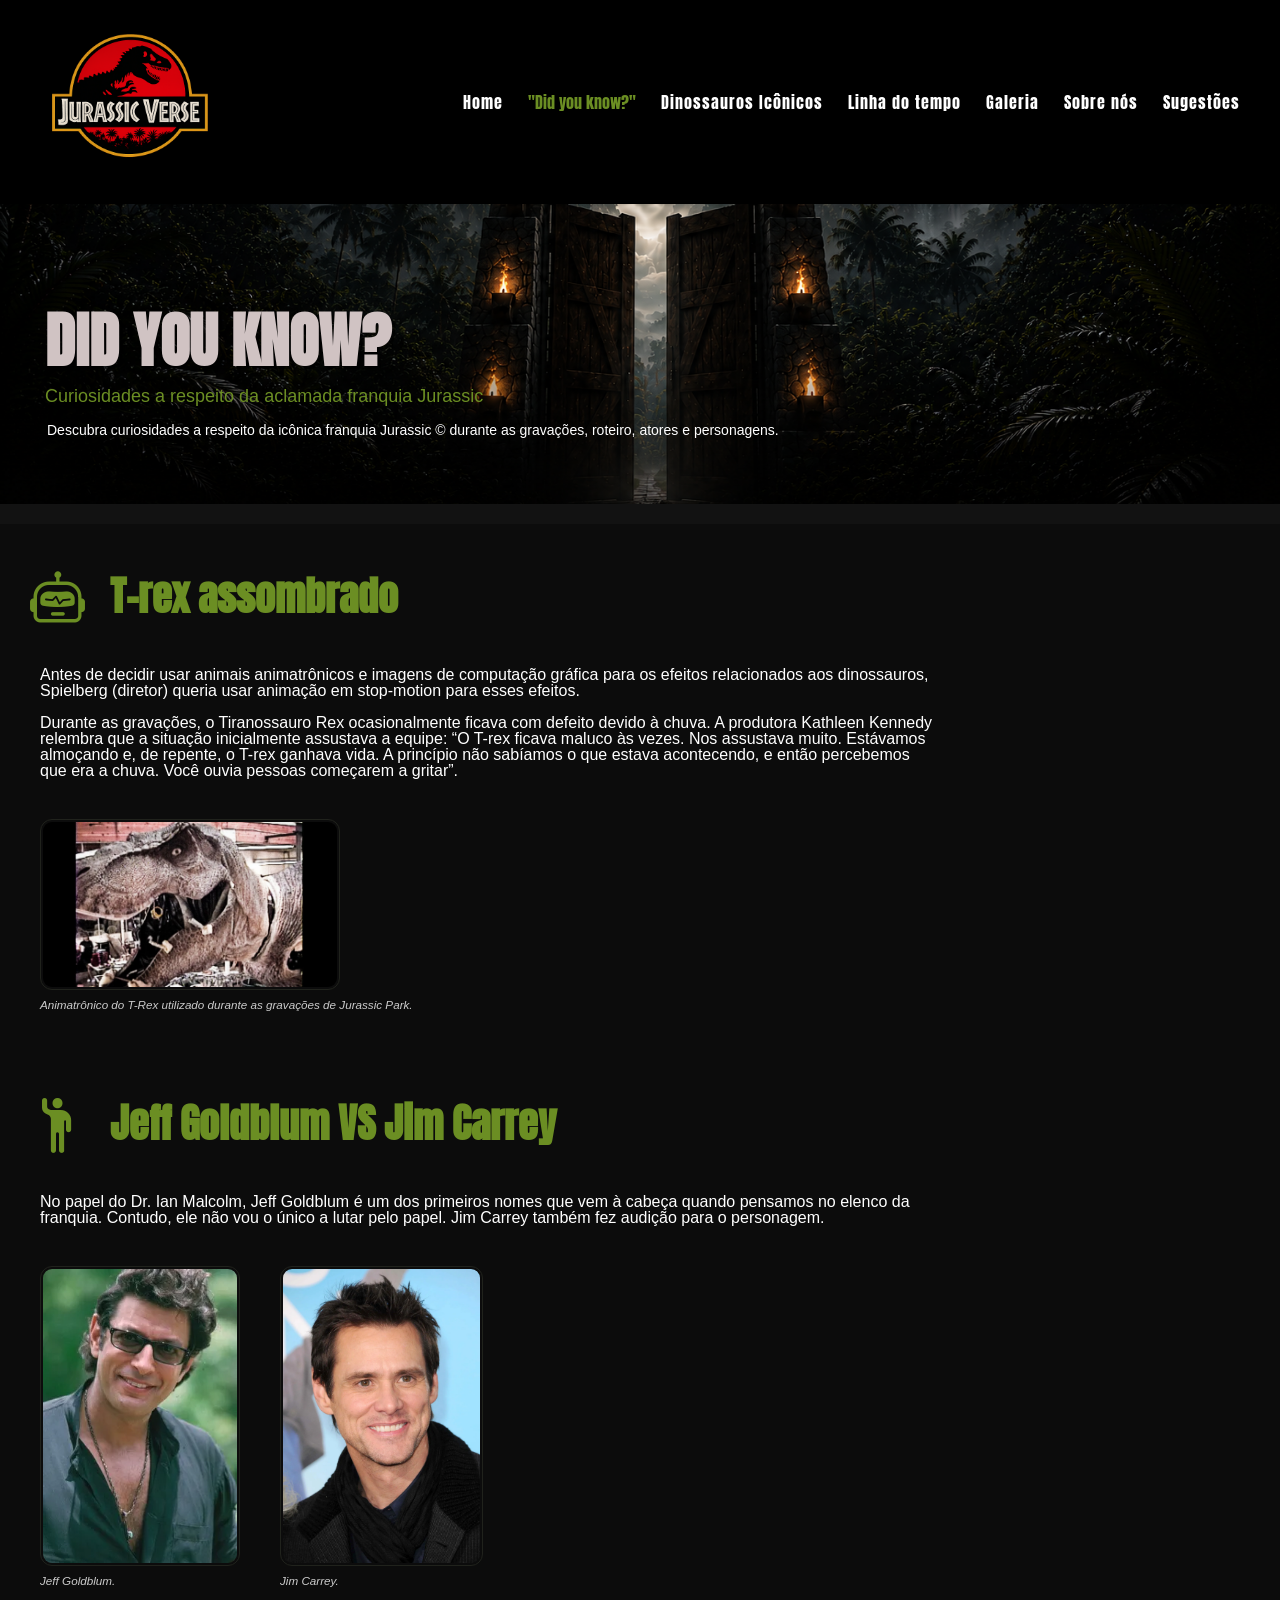
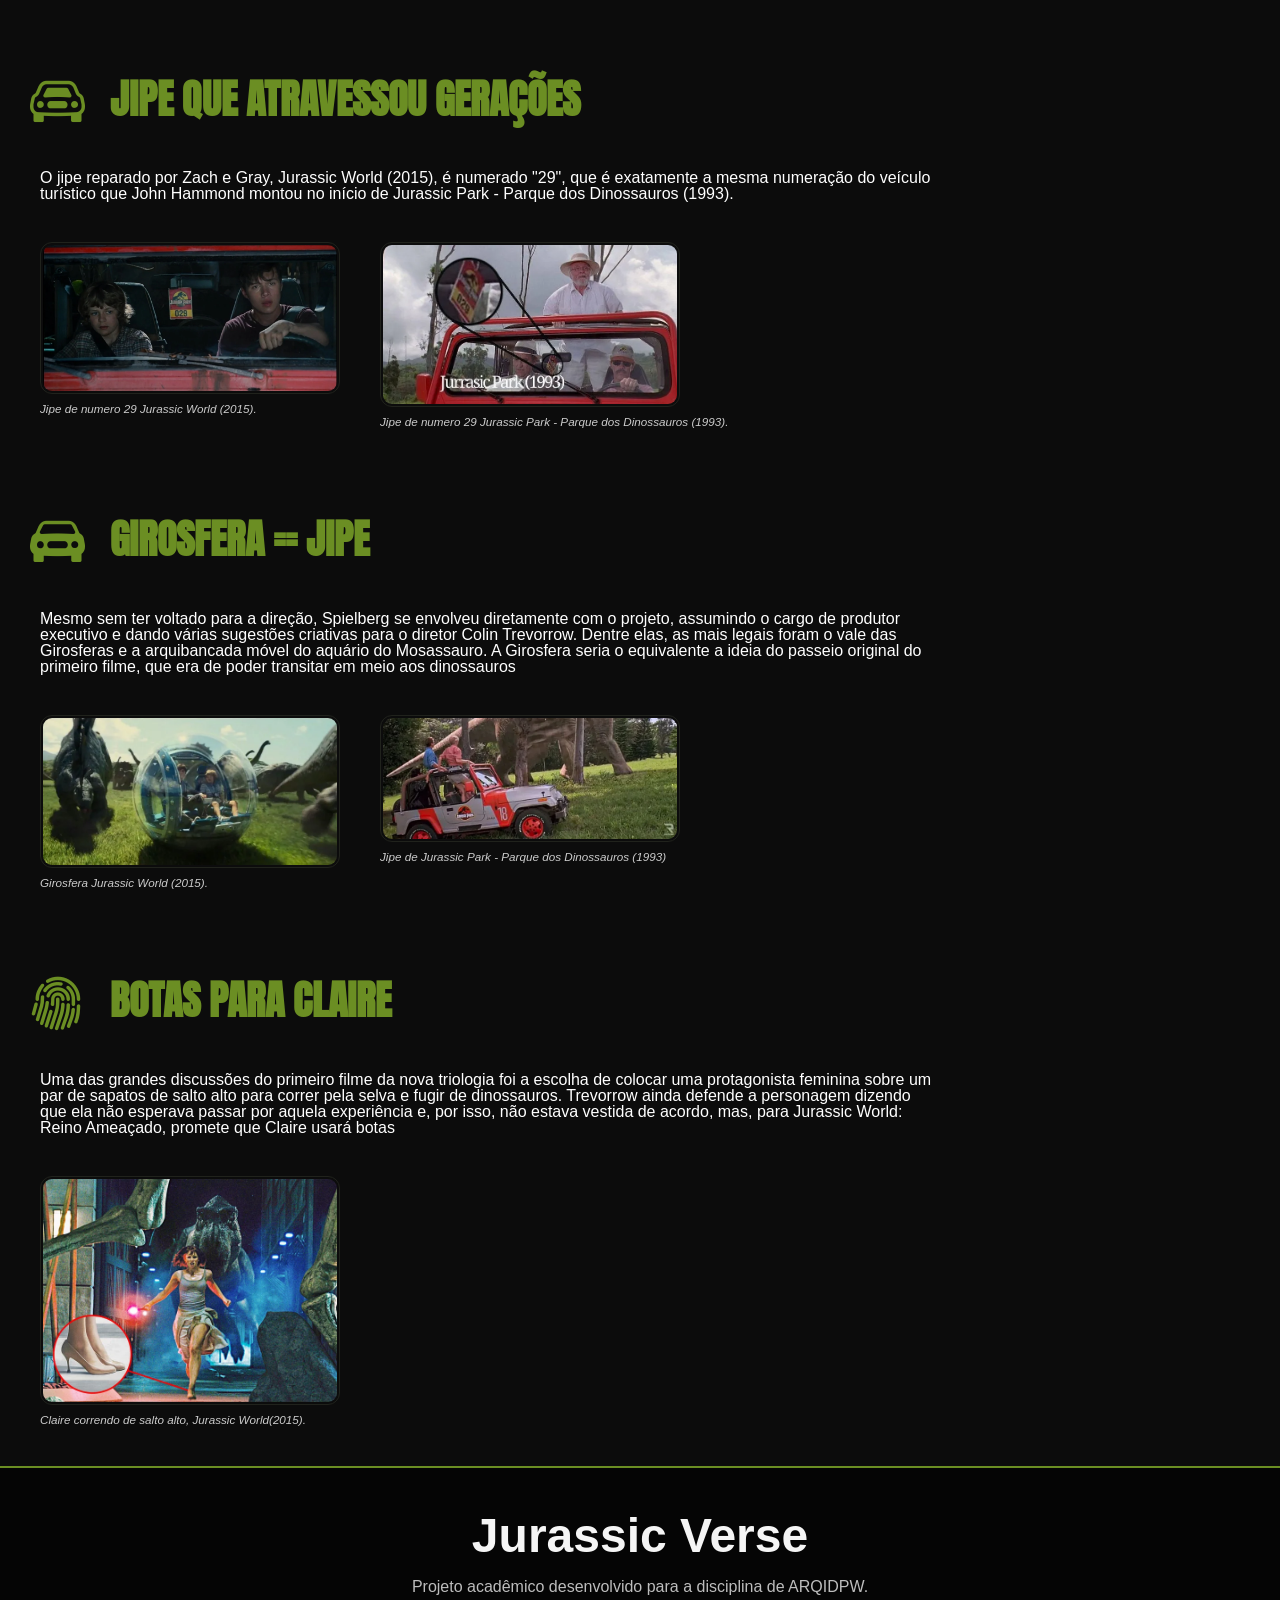
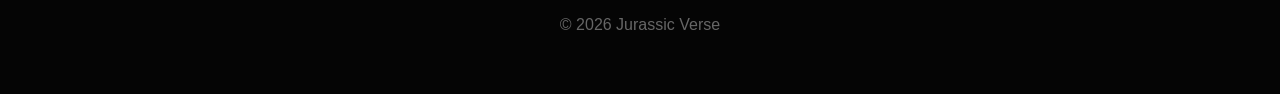
==== commit 835a62b9: "ajuste na figure" ====
--- a/html/did.html
+++ b/html/did.html
@@ -106,7 +106,7 @@
                 O jipe reparado por Zach e Gray, Jurassic World (2015), é numerado "29", que é exatamente a mesma numeração do veículo turístico que John Hammond montou no início de Jurassic Park - Parque dos Dinossauros (1993).
             </p>
             <div class="imgs">
-                <figure>
+            <figure>
                 <img src="../img/did-you-know/jipe-1.webp" alt="Jurassic World (2015)">
                 <figcaption>
                     Jipe de numero 29 Jurassic World (2015).
@@ -129,16 +129,17 @@
             </p>
             <div class="imgs">
                 <figure>
-                <img src="../img/did-you-know/girosfera.webp" alt="Jurassic World (2015)">
-                <figcaption>
-                    Girosfera Jurassic World (2015).
-                </figcaption>
-            </figure>
-            <figure>
-                <img src="../img/did-you-know/jipe-3.webp" alt="Jurassic Park - Parque dos Dinossauros (1993)">
-                <figcaption>
-                    Jipe de Jurassic Park - Parque dos Dinossauros (1993)
-                </figcaption>
+                    <img src="../img/did-you-know/girosfera.webp" alt="Jurassic World (2015)">
+                    <figcaption>
+                        Girosfera Jurassic World (2015).
+                    </figcaption>
+                </figure>
+                <figure>
+                    <img src="../img/did-you-know/jipe-3.webp" alt="Jurassic Park - Parque dos Dinossauros (1993)">
+                    <figcaption>
+                        Jipe de Jurassic Park - Parque dos Dinossauros (1993)
+                    </figcaption>
+                </figure>
             </div>
             
         </section>
--- a/css/did.css
+++ b/css/did.css
@@ -1,3 +1,6 @@
+
+/* Introdução da seção did you know */
+
 .banner-galeria {
     background-image: url(../img/banner.webp);
     min-height: 300px;
@@ -49,6 +52,9 @@
     margin-right: 25px;
 }
 
+/* ----------- curiosidades --------- */
+
+/* largura 100%, elementos em coluna, e justify center */
 .curiosidade {
     background-color: rgb(12, 12, 12);
     padding: 20px;
@@ -88,23 +94,9 @@
     align-self: normal;
     margin: 20px;
     max-width: 900px;
+    flex:1;
 }
 
-/* conteudo da curiosidade */
-.conteudo-curiosidade {
-    display: flex;
-    align-items: center;
-    
-    gap: 30px;
-}
-
-.conteudo-curiosidade p {
-    color: white;
-    line-height: 100%;
-    margin: 20px;
-    max-width: 900px;
-    flex: 1;
-}
 
 /* ultilizando html semantico */
 
@@ -113,41 +105,47 @@
     align-self: flex-start; /* esquerda */
 }
 
+/* imagem em landscape, largura fixa e altura automatica */
 .curiosidade img {
     width: 300px;
     height: auto;
     display: block;
     padding: 2px;
-    border: 1px solid #6B8E23;
+    border: 1px solid #20221c;
     border-radius: 12px;
 }
 
+
+/* legenda da foto  */
 .curiosidade figcaption {
     color: #ccc;
     font-size: 0.73rem;
     margin-top: 8px;
     font-style: italic;
 }
+
+/* classe geral para mais de uma imagem , coloca o wrap para mobile*/
 .imgs{
     display: flex;
     flex-wrap: wrap;
 }
+
+/* imagem em retrato, largura automatica e altura fixa (200px)*/
 .imagem-retrato{
     width: auto !important;
     height: 200px !important;
     display: block;
 }
+/* desktop */
 @media (min-width: 700px){
-    .imgs{
-        display: flex;
+    /* aumenta a altura da imagem  */
+    .imagem-retrato{ 
+        height: 300px !important;
     }
-    .imagem-retrato{
-    width: auto !important;
-    height: 300px !important;
-    display: block;
-    }
+
+    /* aplica a transição para as imagems em desktop */
     .curiosidade img {
-    transition: .5s all ease-out;
+        transition: .5s all ease-out;
     }
     .curiosidade img:hover{
         transform: scale(1.2);
--- a/css/global.css
+++ b/css/global.css
@@ -1,11 +1,13 @@
-/* Reset */
+/* ----- Reset ----- */
+/* - remove os espaçamentos padrões do navegador*/
 * {
     padding: 0;
     margin: 0;
     box-sizing: border-box;
 }
 
-/* Configurações gerais */
+/* ----- Configurações gerais ----- */
+/* - Define o fundo escuro e a fonte padrão*/
 html,
 body {
     min-height: 100vh;
@@ -13,12 +15,15 @@
     font-family: Arial, Helvetica, sans-serif;
 }
 
+/* Garante que o conteúdo principal ocupe pelo menos a altura da tela*/
 main {
     min-height: 100vh;
     background-color: #121212;
 }
 
-/* Header */
+/* ----- Header mobile ----- */
+/* - No header para telas pequenas, o header fica em coluna */
+/* - Logo Jurassic Verse em cima e botão do menu embaixo */
 header {
     display: flex;
     flex-direction: column;
@@ -26,6 +31,7 @@
     background-color: black;
 }
 
+/* Logo tem tamanho fixo e aumenta ao passar o mouse: transform */
 header .logo {
     margin: 5px;
     width: 200px;
@@ -36,7 +42,8 @@
     transform: scale(1.3);
 }
 
-/* Menu Mobile */
+/* ----- Ícone do Menu Mobile ----- */
+/* Ocupa a largura da tela no mobile */
 header i {
     background-color: #191818;
     color: #6B8E23;
@@ -52,25 +59,27 @@
 
 }
 
+/* Feedback visual quando passa o mouse */
 header i:hover {
     cursor: pointer;
     background-color: #182204;
     
 }
 
-/* Navegação */
+/* ----- Menu escondido no mobile ----- */
+/* - Menu começa escondido */
+/* - É exibido com JavaScript ao clicar no ícone */
 nav {
     display: none;
 }
 
 nav ul {
-    list-style: none;
-}
-
-
+    list-style: none; /* Remove as bolinhas da lista*/
+}
+
+/* cada item do menu vira um container flex*/
 ul li{
     display: flex;
-
 }
 
 /* modificando o link dentro do li pois faz com que toda a caixa seja clicavel */
@@ -142,9 +151,11 @@
     color: #666;
 }
 
-/* Desktop */
+/* ----- Desktop / Responsividade ----- */
+/* - A partir de 700px, o layout muda para desktop */
 @media (min-width: 700px) {
 
+    /* Logo fica a esquerda e menu a direita*/
     header {
         flex-direction: row;
         justify-content: space-between;
@@ -157,14 +168,17 @@
         margin: 0;
     }
 
+    /* Esconde ícone hmaburguer no desktop */
     header i {
         display: none;
     }
 
+    /* Mostra o menu sempre no desktop */
     #menu {
         display: block !important;
     }
 
+    /* Coloca os links lado a lado*/
     #nav-bar {
         display: flex;
         align-items: center;
@@ -172,6 +186,7 @@
         list-style: none;
     }
 
+    /* Links ficam mais simples*/
     .nav-item {
         width: auto;
         margin: 0;
@@ -180,9 +195,11 @@
         background-color: transparent;
     }
 
+    /* feedback visual dos links*/
     .nav-item:hover {
-    background-color: transparent;
-    color: #6B8E23;
+        background-color: transparent;
+        color: #6B8E23;
+
     }
     .nav-item-selected {
         text-decoration: none;
